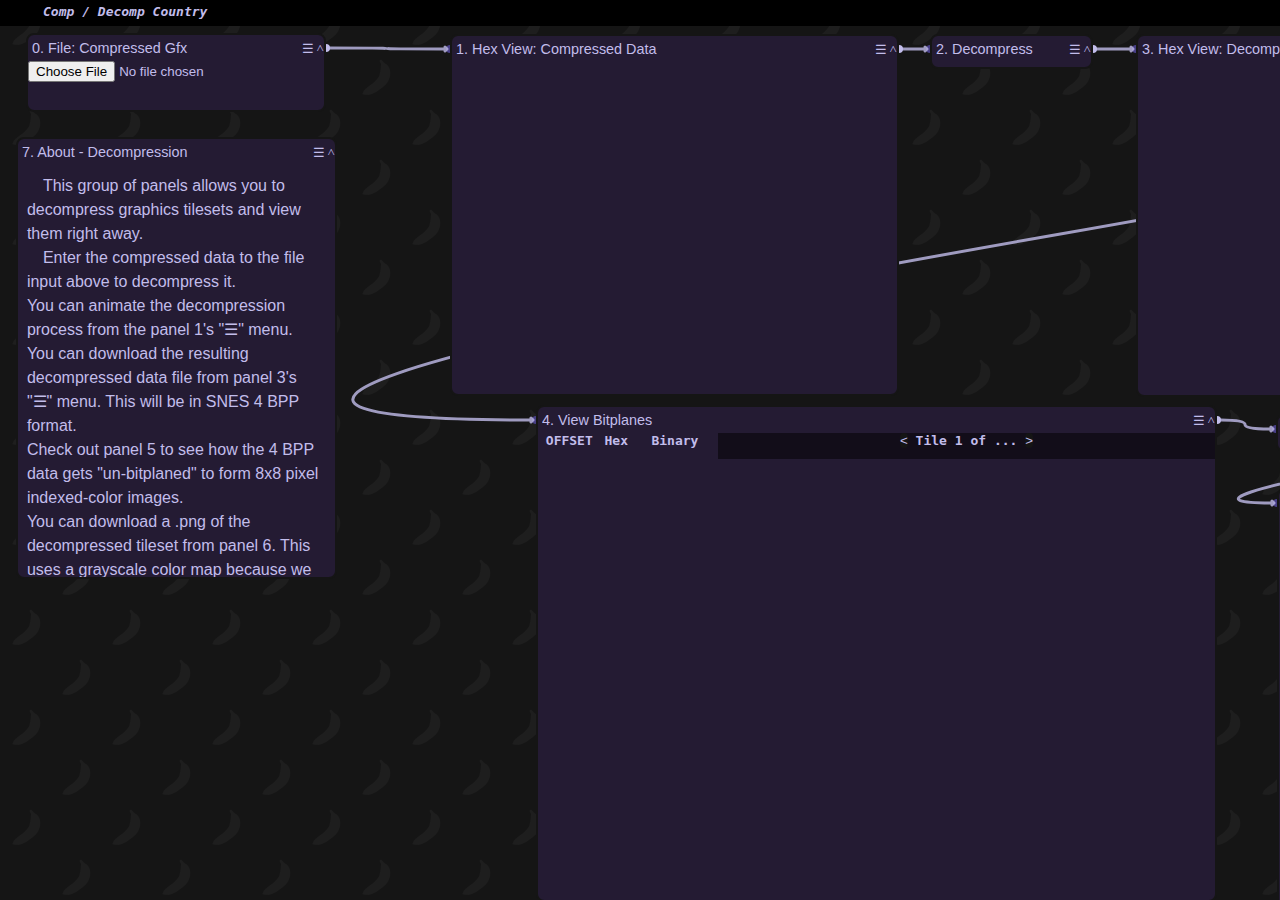
==== decomp.html @ 6cfec035 "Organized and formatted pages." ====
<!DOCTYPE html>
    <html>
<!-- Created 2024-10-23 / Release 0.1 2024-11-21 -->
<head>
  <meta charset="UTF-8">
  <title>Comp/Decomp Country</title>
<meta name="viewport" content="width=device-width, initial-scale=1, maximum-scale=1, user-scalable=no">
<link rel="icon" href="[data-uri]" />

<style></style>

<link href="main.css" rel="stylesheet" />

</head>

<!-- for various string, array/matrix, data interleaving, and formatting functions -->
<script src="utilities.js"></script>

<!-- for various string, array/matrix, data interleaving, and formatting functions -->
<script src="compression.js"></script>

<!-- Our "3D" SVG script, for bitplanes and more -->
<script src="svg3d.js"></script>

<body>

  <svg width="100vw" height="100vh" style="position:absolute;">
    <!-- oooh banana -->
    <pattern id="bananas" x="0" y="0" width="100" height="100" patternUnits="userSpaceOnUse">

      <path d="M 31.320569 9.8309245
      L 30.413647 10.09189
      L 29.443681 10.860836
      L 31.015161 13.924731
      C 31.015161 13.924731 31.004927 23.577975 28.357442 27.540955
      C 24.345802 34.194754 14.06723 38.06018 13.17749 42.554508
      L 12.461772 43.594755
      L 12.830741 44.545085
      L 13.928349 44.462919
      C 13.928349 44.462919 19.274033 46.353958 27.285673 41.191284
      C 35.906603 35.635986 40.6979 30.594415 40.17946 22.063253
      C 39.743683 14.892303 34.150887 13.079305 34.150887 13.079305
      L 31.320569 9.8309245
      z

      M 81.320618 59.830973
      L 80.413696 60.091939
      L 79.44373 60.860885
      L 81.01521 63.92478
      C 81.01521 63.92478 81.004976 73.578023 78.357491 77.541003
      C 74.345851 84.194802 64.067279 88.060229 63.177539 92.554557
      L 62.46182 93.594804
      L 62.83079 94.545133
      L 63.928398 94.462968
      C 63.928398 94.462968 69.274082 96.354007 77.285722 91.191333
      C 85.906652 85.636035 90.697948 80.594464 90.179508 72.063302
      C 89.743731 64.892352 84.150936 63.079354 84.150936 63.079354
      L 81.320618 59.830973
      z" stroke="none" fill="rgb(30, 30, 30)" ></path>
    </pattern>

    <rect x="0" y="0" width="100vw" height="100vh" fill="url(#bananas)"></rect>

  </svg>


  <div class="main" id="main">
    <!-- <div id="animationBottom" class="animationBottom"></div> -->
    <div id="navbar">
      <h4><i style="padding-left:5ch;">Comp / Decomp Country</i></h4>
    </div>

    <div id="workspace_1" class="workspace">
      <div id="panelgrid_1" class="panelgrid"></div>
      <div id="panel_links_1" class="panel_links"></div>
    </div>

  </div>


  <div id="animationTop" class="animationTop"></div>

<!-- for animations (mainly decompression animations) -->
<script src="animation.js"></script>

<!-- for GUI panels and their methods -->
<script src="panels.js"></script>

<script>

//
//   Create the ui and panels
//

let c0 = 2, c1 = 8, c2 = 16, c3=27-2;
let cx = c2*1;
let dx = cx+5;
let d0 = c1-1, d1 = c2-1, d2=c3-1, d3=32;

const workspace1 = new Workspace( document.getElementById("panelgrid_1") );


var links = [];

// input and decompressor
var inputPanel = new FilePanel(workspace1, 1,  3,    c0, d0,  "File: Compressed Gfx");

// hex viewers for comp/decomp
var compHexPanel = new HexPanel( workspace1,  1, 10, c1, d1,  "Hex View: Compressed Data"); // 1
links.push( workspace1.addLink( new Link(inputPanel.outputPorts.out, compHexPanel.inputPorts.in) ) );

var decompressPanel = new ChrDecompressPanel(workspace1, 3,  3,    c0, d0,  "Decompress");
links.push( workspace1.addLink( new Link(compHexPanel.outputPorts.out, decompressPanel.inputPorts.in) ) );

var decompHexPanel = new HexPanel( workspace1,  10, 19, c1, d1,  "Hex View: Decompressed Data"); // 2
links.push( workspace1.addLink( new Link(decompressPanel.outputPorts.out, decompHexPanel.inputPorts.in) ) );

// bitplane viewer
var bitplanePanel = new BitplanePanel( workspace1,   1, 12,    c2, d2, "View Bitplanes");
links.push( workspace1.addLink( new Link(decompHexPanel.outputPorts.out, bitplanePanel.inputPorts.in) ) );


// unbitplane and show tiles
var unbitplanePanel = new UnbitplanePanel( workspace1,   13, 13,    c2, c2+3, "Unbitplane");
links.push( workspace1.addLink( new Link(bitplanePanel.outputPorts.out, unbitplanePanel.inputPorts.in) ) );
var tilesetViewer = new TilesetPanel( workspace1,  15, 19,   c2, d2-1,  "Tileset (8x8 Tiles)");
links.push( workspace1.addLink( new Link( unbitplanePanel.outputPorts.out, tilesetViewer.inputPorts.in) ) );


var decompPipelineText = `\
<div class="text_content" >
  <p>This group of panels allows you to decompress graphics tilesets and view them right away.</p>
  <p>
    Enter the compressed data to the file input above to decompress it. 
    <br>You can animate the decompression process from the panel 1's "☰" menu.
    <br>You can download the resulting decompressed data file from panel 3's "☰" menu. This will be in SNES 4 BPP format.
    <br>Check out panel 5 to see how the 4 BPP data gets "un-bitplaned" to form 8x8 pixel indexed-color images.
    <br>You can download a .png of the decompressed tileset from panel 6. This uses a grayscale color map because we do not yet have a color palette associated with the tiles at this step.
  </p>
  <p>
    <a href="index.html">Back to main page</a>.
  </p>
</div>`;
var descriptionC = new TextPanel( workspace1,  23, 28,    c0, c1+4+2,  "About - Decompression ", decompPipelineText );

workspace1.repositionPanels(`{"0":{"left":26,"top":7,"width":300,"height":75.14999389648438},"1":{"left":450,"top":8,"width":449,"height":358.1499938964844},"2":{"left":930,"top":8,"width":163,"height":31},"3":{"left":1136,"top":8,"width":446,"height":359.1499938964844},"4":{"left":536,"top":379,"width":681,"height":493.2833251953125},"5":{"left":1276,"top":388,"width":180,"height":34},"6":{"left":1277,"top":462,"width":336,"height":415.2833251953125},"7":{"left":16,"top":111,"width":321,"height":437.8500061035156}}`);


</script>

</body>

</html>
---- main.css ----
*{
  margin: 0;
  padding: 0;
  box-sizing: border-box;

}
:root {
  /* --bitplaneViewerTransition: 3s cubic-bezier( 0.33, 0, 0.31, 1 ) 0s;
  --bitplaneViewerTransition2: 2s cubic-bezier( 0.33, 0, 0.31, 1 ) 3s; */
  --bitplaneViewerTransition: 3s cubic-bezier( 0.31, 0, 0, 1 );
  --bitplaneViewerTransition2: 3s cubic-bezier( 0.99, 0, 0.34, 1 );
  --bp0bg: 0;
  --bp0fg: 255;
  --textColor: rgba(248, 248, 248, 1);
  --textColorTransparent: rgba(248, 248, 248, 0);

  /* more accurate... */
  /* --superPurple: rgb(123,91,174);
  --superBlue: rgb(194,189,235);
  --superLightGray: rgb(200,200,200);
  --superGray: rgb(165,165,165);
  --superDarkGray: rgb(86,86,86); */


  /* --superPurple: rgb(33, 24, 46); */
  --superPurple: rgb(36, 27, 51);
  --superBlue: rgb(194,189,235);
  --superLightGray: rgb(200,200,200);
  --superGray: rgb(125, 125, 125);
  --superDarkGray: rgb(21, 21, 21);

  --navbarHeight: 2em;
  --panelHeaderHeight: 2em;
  --panelBorderWidth: 2px;
  /* if we were retaining borders when maximized: */
  /* --maximizedPanelContent: calc(calc(calc(calc(100vh - var(--panelHeaderHeight)) - var(--navbarHeight)) - var(--panelBorderWidth)) - var(--panelBorderWidth)); */
  /* but since we're not (currently): */
  --maximizedPanelContent: calc(calc(100vh - var(--panelHeaderHeight)) - var(--navbarHeight)); 
}

body{

  /* background: rgb(35, 35, 35); */
  background: var(--superDarkGray);
  /*background: linear-gradient(#aaaa11, #aa11aa); */

  /* background: linear-gradient(yellow, magenta); */
  /* color: rgb(59, 172, 98); */
  color: var(--superBlue);
  font-family: monospace;
  overflow: hidden;
  position: relative;
}

h3{
  margin:1ch;

  font-size: 1.2em;;
}

h4{
  margin:0.5ch;
  /* font-size: 1.2em;; */
}


a{text-align: center;}
g{overflow: visible}
input{
  cursor:pointer;

}
button{
  /* margin: 1ch;
  padding: 3px; */
  /*
  background-color: rgb(50,50,50); */

  background-color: var(--superDarkGray);

  color: var(--superBlue);
  border:none;
  border-radius: 5px;
  cursor:pointer;
}

#main{
  position:absolute;
    display: flex;
    flex-grow: 1;
    justify-items: stretch;
    flex-direction: column;
    width: 100vw;
    height: 100vh;
    overflow: hidden;
    /* perspective is useful if we're moving around stuff (workspaces) in 3D */
    perspective: 50px;
}
#animationBottom{
  position: relative;
  width: 100vw;
  height:100vh;
}
#animationTop{
  pointer-events: none;
  position: relative;
  width: 100vw;
  height:100vh;
  perspective: 100vw;
  perspective-origin:50% 200%;
  z-index: 100;
}

/* should only be one navbar in this app? */
#navbar{
    height: var(--navbarHeight);
    width: 100%;
    background-color: black;
    display: flex;
    flex-shrink: 0;
    overflow: hidden;
    z-index: 200; /* arbitrary... */
}

.workspace{
  position: absolute;
  padding-top: var(--navbarHeight);
  width: 0;
  height: 0;
  font-size: 1em;
  /* display: grid;
  grid-template-columns: repeat(32, 1fr);
  grid-template-rows: repeat(28, 1fr);
  grid-auto-flow: row; */

  overflow: visible;

    /* position: absolute;
    
    transform-origin: center center; */
}
/* if we want to "hide" a workspace, could do something like this: */
.workspace_sent_to_background{
  transform: translateZ(-30px);
  filter: brightness(0.5) opacity(0.5);
}

.panelgrid{
  /* old settings*/
    position: relative;
    display: grid;
    width: 100%;
    height: 100%;
    grid-template-columns: repeat(32, 1fr);
    grid-template-rows: repeat(28, 1fr);
    grid-auto-flow: row;
    /* overflow: hidden; */

      /* position: absolute;
      overflow: visible;
      left: 50%;
      top: 50%; */
    /* margin-left:-50%;
    margin-top:-50%; */

}


.checker{
    background-color: rgb(66, 12, 12);
    z-index: -7;
}

/* grid version... */
/* .panel_outer{
    display: flex;
    grid-row-start: 1;
    grid-row-end: 14;
    background: none;
    border-radius: 7px;
    overflow: hidden;
    overflow-x: visible;
    overflow: visible;
    justify-content: center;

} */
/* draggable version... */
.panel_outer{
    --edge: 10px;
    position: absolute;
    display: grid;
    /* grid-template-columns: 0.5em auto 0.5em;
    grid-template-rows: 0.5em auto 0.5em; */
    grid-template-columns: var(--edge) auto var(--edge);
    grid-template-rows: var(--edge) auto var(--edge);
    background: none;
    /* border: 1px solid blue; */
    border-radius: 7px;
    overflow: hidden;
    overflow-x: visible;
    overflow: visible;
    justify-content: center;
    /* overflow-y: scroll; */
    /* max-height: 20em; */
}

.panel_edge{
  /* background-color: rgba(255,0,0,0.5); */
}

/* Global classes used by all panels */

.panel_inner{

    /* background-color: rgba(7, 7, 80, 0.5); */
    border: var(--panelBorderWidth) solid var(--superDarkGray);
    /* background-color:rgb(17, 11, 15); */
    background-color: var(--superPurple);
    border-radius: 8px;
    justify-self: center;
    overflow: hidden;
    grid-column: 1 / -1;
    grid-row: 1 / -1;

    /* display: grid;
    align-items: stretch;
    grid-template-rows: 3em 1.5em 1fr;
    grid-template-rows: 3em 1fr; */

    /* grid-template-columns: 2fr 16fr 0fr;
    transition:  var(--bitplaneViewerTransition); */
    /* box-shadow: 1em 1em black; */
    transition: grid-template-rows 2s ease;
    /* height: minmax(max-content, 20em); */
    /* max-height: 800px; */
    height: max-content;

    display: grid;
    grid-template-columns: 1fr;
    /* rows might be different for some panel types */
    grid-template-rows: var(--panelHeaderHeight)px 1fr;
}
.panel_inner_maximized{  
  border: 0px solid var(--superDarkGray);
  border-radius: 0px;
}
/* when we look "under the hood" to see the underlysing data, settings, and function definitions
(if we ever implement that... */
.panel_inner_lifted_hood{
  transition: 3s;
  transform: rotateX(90deg);
  transform-origin: center top 0px;
}
/* .panel_inner::after{
  background-color: yellow;
  margin-left: 20px;
  width: 500px;
  height: 300px;
  display: block;
} */


.collapser{
  cursor:pointer;
  text-align: center;
}
.collapser_collapsed{
  transform: rotateX(180deg);
  transition: transform 1s ease 0s;;
}

.panel_menu{
  /* display: grid; */
  grid-row: 2;
  grid-column: 1;
  z-index: 1;
  /* background-color: rgba(12, 12, 59, 0.8); */

  background-color: var(--superGray);
  display: flex;
  /* margin and padding cause weird overflow issues...? */
  /* margin-top: 2em;
  margin-bottom: 2em; */
  overflow-y: auto;
  font-family: Arial, Helvetica, sans-serif;
  display: flex;
  flex-direction: column;


  /* initial, unopened */
  z-index: -1;
  opacity: 0;
  height: 0;
  pointer-events: none;
}

.panel_menu_opened{
  z-index: 10;
  opacity: 1;
  height: max-content;
  pointer-events: all;
}

.panel_menu_button{
  cursor:pointer;
  text-align: center;

}
.panel_menu_button_opened{
  /* border-left: 2px solid white;
  border-top: 2px solid white; */
  z-index: 10;
  border-radius: 6px 6px 0px 0px;
  /* background-color: rgba(12, 12, 59, 0.8);
   */
  background-color: var(--superGray);
}

.panel_header{
    /* height: 2em; */
    height: var(--panelHeaderHeight);
    /* background-color: rgb(5, 20, 5); */
    display: grid;
    grid-template-columns: auto 2ch 1ch;
    /* flex-direction: row; */
    /* justify-content: space-between; */
    align-items: center;
    grid-area: 1 / 1 / 2 / -1;
    overflow: hidden;
    cursor: move;
    /* transition:  var(--bitplaneViewerTransition); */
}
.panel_header > div{

  height: 100%;
  align-content: center;
}

.panel_content{

  display: grid;
  /* grid-template-columns: 2fr repeat(16, 1fr);
  grid-area: 2 / 1 / 3 / -1; */
  grid-column: 1 / -1;
  grid-row: 2 / 3;
  /* allows scrolling */
  /* overflow-y: auto;  */
  overflow-y: hidden;
  overflow-x: hidden;
}
/* for when the menu is open */
.panel_content_disabled{
  /* pointer-events: none; */
  filter:blur(1px);
}
.panel_header_title{

  margin:0.5ch;
  /* margin-right: 2ch; */
  font-size: 0.9em;;
  font-family:Arial, Helvetica, sans-serif;
  /* note: using nowrap and overflow:hidden so the title doesn't
    wrap and increase the height of the header,
    which causes issues with maximizing panels. */
  text-wrap-mode: nowrap;
  overflow: hidden;
}


/* panel type -specific classes */


.bitplane_header{
    /* height: 2em; */
    /* background-color: rgb(20, 40, 20); */
    display: flex;
    flex-direction: row;
    justify-content: space-between;
    align-items: center;
    grid-area: 1 / 1 / 2 / -1;
    transition:  var(--bitplaneViewerTransition);
}

.panel_inner_bitplane{
  /* grid-template-columns: 2fr 16fr 0fr; */
}



.panel_inner_tileset{

  /* grid-template-rows: 3em 1fr; */
  grid-template-columns: 1fr;
  /* overflow: hidden; */
}

.tileset_content{
  display: flex;
  /* display: grid;
  place-content: stretch; */
  display: grid;
  flex-direction: row;
  flex-wrap: wrap;
  width: 100%;
  grid-template-columns: repeat(4, 1fr);
  overflow-y: scroll;
  /* align-content: stretch; */
  scroll-snap-type: both proximity;
}
.levelMap_content{
  display: grid;
  /* display: grid;
  place-content: stretch; */
  grid-auto-flow: column;
  grid-template-rows: repeat(16, 8ch);
  flex-wrap: wrap;
  height: 100%;;
  overflow-x: auto;
  overflow-y: auto;
  /* align-content: stretch; */
  scroll-snap-type: both proximity;
}
/* for wrapper of <canvas> element */
.tile_wrapper{
  flex-grow: 1;
  flex-shrink: 0;
  aspect-ratio: 1 / 1;
  display: grid;
  grid-template-columns: 1fr;
  grid-template-rows: 1fr;
  /* width: 6.25%; 
  width: 25%; */
}
/* for actual <canvas> element */
.tile_item{
  /* max-width: 100%;
  min-height: 100%; */
  aspect-ratio: 1 / 1;
  image-rendering: pixelated;
  border: 1px solid rgba(255,0,0,0.25);
}

.tile_item_selected{
  border: 2px solid rgba(0, 0, 255, 0.75);
}

.metatile_wrapper{

  flex-grow: 1;
  aspect-ratio: 1 / 1;
  /* width: 10ch; */
  /* height: 10ch;  */
  /* display: grid;
  grid-template-columns: repeat(4, 1fr);
  grid-template-rows: repeat(4, 1fr);
  place-items: stretch;
  grid-gap: 0; */
  aspect-ratio: 1 / 1;
  image-rendering: pixelated;
  border: 1px solid rgba(0,255,0,0.5);

}
.metatile_wrapper_viewer{
  display: grid;
  grid-template-columns: repeat(4, 1fr);
  grid-template-rows: repeat(4, 1fr);
  place-items: stretch;
  grid-auto-flow: row;
  grid-gap: 0;
}
.metatile_subtile_overlay{
  border: 1px solid rgba(127,127,127,0.5);
}
.level_metatile_wrapper{
  flex-grow: 1;
  aspect-ratio: 1 / 1;
  width: 8ch;
  height: 8ch;
  aspect-ratio: 1 / 1;
  image-rendering: pixelated;
  border: 1px solid rgba(0,255,0,0.5);
}

.panel_inner_palette{
  /* grid-template-rows: 3em 1fr; */
  grid-template-columns: 1fr;

}
.palette_content{
  /* display: flex; */
  display: grid;
  grid-template-columns: repeat(16, 1fr);
  flex-direction: row;
  flex-wrap: wrap;
  width: 100%;
  /* width: 20em; */
  /* overflow-y: scroll; */
  align-content: stretch;
  place-content: stretch;
  scroll-snap-type: both proximity;
}
.color_item{
  flex-grow: 1;
  /* aspect-ratio: 1 / 1; */
  /* width: 5ch; */
  background-color: rgba(0,0,0,0);

  box-sizing: border-box;
  /* width: 2ch; */
}
/* when we select this palette */
.color_item_selected{
  box-sizing: border-box;
  border-top: dashed 3px rgba(255, 255, 0, 0.75);
  border-bottom: dashed 3px rgba(255, 255, 0, 0.75);
}

.color_label{
  text-shadow: 1px 1px 0px black, -1px -1px 0px black;
  color: rgba(255, 255, 255, 0.75);;
  pointer-events: none;
}


.fileButton{}
.byteWidthButton{}

.seekButtons{
  background-color: rgba(0,0,0,0.5);
}
.seekTileUpButton{}
.seekTileDownButton{}



.hex_header{
  
  display: grid;
  grid-template-columns: subgrid;
  grid-template-rows: 100%;  
  grid-column: 2 / -2;
  font-weight: 900;
  overflow: hidden;
}

.hex_header_bitplane{
  
  display: grid;
  grid-template-columns: subgrid;
  grid-template-rows: 1fr;  
  grid-column: 1 / -1;
  font-weight: 900;
  overflow: hidden;
}

.hex_header > div{
  text-align: center;
}

/* labels across the top header:  */
.hex_header_offset{
  display: grid;
  place-items: stretch;
  grid-row: 1 / 2;

}

.hex_content{

    /* background-color: rgba(23, 23, 23, 1); */
    display: grid;
    /* position: relative; */
    /* grid-area: 3 / 1 / 4 / 5;

    grid-auto-flow: row;
    grid-template-columns: 18fr 0fr; */
    grid-column: 1 / -1;
    /* grid-row: 3 / 4; */
    grid-template-columns: subgrid;
    /* grid-template-rows: 100%; /*HACK: assumes viewing only 32 bytes */
    /* grid-template-rows: 1fr; */
    /* grid-template-columns: subgrid; */
    scrollbar-gutter: stable;

    /* transition: var(--bitplaneViewerTransition); */

    /* scroll-snap-type: mandatory; */
    scroll-snap-points-y: repeat(100%);
    scroll-snap-type: both proximity;

    overflow-y: auto;
    overflow-x: hidden;

    /* transition: grid-template-rows 1s ease; */
}
.hex_content_bitplane{
  grid-column: 1 / -1;
  grid-template-rows: 100%; /*HACK: assumes viewing only 32 bytes */
  font-size: 0.8em;
  scrollbar-gutter: unset;
}

.byte_group{
  /* position:absolute; */
  /* width: 100%; */
  display:grid;  
  
  grid-auto-flow: row;
  grid-auto-rows: 1fr;

  grid-template-columns: subgrid; 
  /* grid-column: 1 / -1; */
  grid-column: 2 / -2;

}
.right_group{
  grid-column: -1;
}
.right_group > div{
  width:100%;
}
.byte_container{
  align-content: center;
}
.byte_container > div{
  place-items: center;
}

.g32_plain{
  display:grid;
  grid-template-columns: 2fr repeat(16, 1fr) 0fr 0fr;
  grid-template-rows: 2em 2em;
  height: 4em;
}

.g32l{
    scroll-snap-align: start;
    display: grid;
    grid-column: 1 / 2;
    grid-row: 1;
    grid-template-columns: subgrid;
    grid-auto-flow: row;
    align-items: start;
    justify-items: center;
  min-width:fit-content;
    /* position: relative; */
}

.g32r{
    scroll-snap-align: start;
    display: grid;
    grid-column: 2 / 3;
    grid-row: 1;
    grid-template-columns: subgrid; 
    grid-auto-flow: row; 
    align-items: start;
    justify-items: center;
  min-width:fit-content;
    /* position: relative; */
}
.g32_item{
  /* position:absolute;
  transform-origin: center;
  transform: translate(-50%,-50%); */
}
.g32l_offset_sometimes{}
.g32l_offset_sometimes_b16{opacity:0;}
.g32l_offset_sometimes_b1{opacity:1;}

.g32b{
    scroll-snap-align: start;
    display: grid;
    grid-column: 3 / 4;
    grid-row: 1;
    grid-template-columns: subgrid;
    grid-auto-flow: row;
    align-items: start;
    justify-items: center;
    overflow: hidden;
    /* position: relative; */
}

.g32bg{
  display: grid;
  grid-column: 1 / 4;
  grid-row: 1;
  grid-template-columns: 1fr;
  grid-template-rows: repeat(32, 1fr);
  grid-auto-flow: row;
}
.g32bg_row{
  width: 100%;
  height:100%;
}
.g32bg_b16{
  opacity:0;
}
.g32bg_b1{
  opacity:1;
}

/* .g32b{
  display: grid;
  grid-column: 3 / 4;
  grid-template-rows: repeat(32, 1fr);
  grid-template-columns: 1fr;
  grid-template-columns: subgrid;
  overflow: hidden;
  min-height: 0;
  align-items: center;
} */

.g32s{
    grid-column: -1;
    grid-template-columns: subgrid;
    overflow: hidden;
    /* overflow: visible; */
    /* keep this; somehow prevents weird unnecessary scrollbar: */
    /* content-visibility: auto;  */
    /* margin-left: -1ch; */
}
.g32s_b16{
  opacity:0;
}
.g32s_b1{
  opacity:1;
}




.bpsvg{
  height:100%;
  /* width: 100%; */
  overflow: visible;
  /* width: 0; */
}



.byteHex{
  direction: ltr;
  align-items: center;
  text-align: center;
  background-color: rgba(0, 0, 0, 0.25);
  width: 100%;
  height: 100%;
  /* transition: var(--bitplaneViewerTransition2); */
}



.hex_header_labels_left{
  display: grid;
  /* place-items: stretch; */
  grid-row: 1 / 2;
  grid-column: 2 / 3;
  grid-template-columns: repeat(16, 1fr);
  grid-template-rows: 1fr;
  /* place-self: stretch; */
  opacity: 1;
  /* transition: var(--bitplaneViewerTransition2) */
}


.hex_header_labels_right{
  display: grid;
  /* place-items: stretch; */
  grid-row: 1 / 2;
  grid-column: 3 / 4;
  grid-template-columns: 1fr;
  grid-template-rows: 1fr;
  /* place-self: stretch; */
  min-width: 0;
  overflow: hidden;

}
/* .hex_header_labels_right_b16{

  width: 0%;
  opacity: 0;
}
.hex_header_labels_right_b1{

  width: 100%;
  opacity: 1;
} */
/*
.hex_base_labels{
  display: grid;
  place-items: stretch;
  grid-row: 1 / 2;
  grid-column: 2 / 3;
  grid-template-columns:2fr 4fr;
  place-self: stretch;

  opacity: 0;

}
.hex_header_base_label_b16{

  width: 0%;
  opacity: 0;
}
.hex_header_base_label_b1{

  width: 100%;
  opacity: 1;
}
*/
/*

.byteBin{
  direction: ltr;
  opacity: 0;
  align-items: center;
  text-align: right;
  width: 0%;
  overflow: hidden;
}
.byteBin_b16{
  width: 0%;
  opacity: 0;
}
.byteBin_b1{
  width: 100%;
  opacity: 1;
}

*/

/*

classes for bitplane animation
(in order of expanding from 16-wide to 1-wide)

*/

/* 0 */
.g32{
  display: grid;
  grid-column: 1 / -1;
  grid-template-rows: 1fr;

}
.g32_b16{
  grid-template-columns: subgrid;
  /* height: 4em; */
}
.g32_b1{
  grid-template-columns: subgrid;
  height: 100%;
}


/* 1 */
.hex_header_offset_label{
  /* width:0; */
  overflow: hidden;
}
.hex_header_offset_label_b16{
  opacity: 1;
}
.hex_header_offset_label_b1{
  opacity: 0;
}


/* 2 */
.g32r_b16{
  grid-column: 2 / -1;
}
.g32r_b1{
  grid-column: 2 / 3;
}

/* 3 */
.byteOffsetPrefix{
  direction: rtl; /* doing weird stuff so it overflows to the left */
  color: white;
  opacity: 0;
  width: 0;
  /* transition: var(--bitplaneViewerTransition2); */
}
.byteOffsetPrefix_b16{
  opacity: 0;
}
.byteOffsetPrefix_b1{
  opacity: 1;
}


/* 4    and   6  */
/* panel_content goes here */
.panel_content_b16{
  grid-template-rows: 1.5em 1fr; /* this attr is the only one custom to bitplane viewer */
  grid-template-columns: 7ch 16fr 0fr 0fr;
}
.panel_content_intermediate{
  grid-template-rows: 3em 1.5em 1fr; /* this attr is the only one custom to bitplane viewer */
  grid-template-columns: 3fr 1fr 3fr 0fr;
}
.panel_content_b1{
  grid-template-rows: 2em 1fr; /* this attr is the only one custom to bitplane viewer */
  grid-template-columns: 8ch 4ch 11ch 1fr;
}
/* also 4 */
.hex_header_base_label_b16{
  /* width: 0%; */
  opacity: 0;
}
.hex_header_base_label_b1{
  /* width: 100%; */
  opacity: 1;
}
/* also 4 */
.byteBin{
  /* direction: ltr;
  opacity: 0;
  align-items: center;
  text-align: right;
  width: 0%;
  overflow: hidden; */
  min-width: 0;
  min-height: 0;
}
.byteBin_b16{
  opacity: 0;
  width: 0%;
  /* width: 0;
  height: 0;
  overflow: hidden; */
}
.byteBin_b1{
  width: 100%;
  opacity: 1;
}

/* 5 */

.byte_b16{

}
.byte_b1{

}
.byte_by16RowEven{
  background-color: rgba(86, 86, 86, 0.35);
}
.byte_by16RowOdd{
  background-color: rgba(0,0,0,0.35);
}
/* here we would have all 64 .byte_valueXX classes...? */
.fg_bp0{
  --bg: 0;
  --fg: 255;
  /* background-color: rgb(  var(--bg), var(--bg), var(--bg)  ); */
  color: rgb(  var(--fg), var(--fg), var(--fg) );
}
.fg_bp1{
  --bg: 85;
  --fg: 255;
  /* background-color: rgb(  var(--bg), var(--bg), var(--bg)  ); */
  color: rgb(  var(--fg), var(--fg), var(--fg) );
}
.fg_bp2{
  --bg: 170;
  --fg: 0;
  /* background-color: rgb(  var(--bg), var(--bg), var(--bg)  ); */
  color: rgb(  var(--fg), var(--fg), var(--fg) );
}
.fg_bp3{
  --bg: 255;
  --fg: 0;
  /* background-color: rgb(  var(--bg), var(--bg), var(--bg)  ); */
  color: rgb(  var(--fg), var(--fg), var(--fg) );
}
.bg_bp0{
  --bg: 0;
  --fg: 255;
  background-color: rgb(  var(--bg), var(--bg), var(--bg)  );
  color: rgb(  var(--fg), var(--fg), var(--fg) );
}
.bg_bp1{
  --bg: 85;
  --fg: 255;
  background-color: rgb(  var(--bg), var(--bg), var(--bg)  );
  color: rgb(  var(--fg), var(--fg), var(--fg) );
}
.bg_bp2{
  --bg: 170;
  --fg: 0;
  background-color: rgb(  var(--bg), var(--bg), var(--bg)  );
  color: rgb(  var(--fg), var(--fg), var(--fg) );
}
.bg_bp3{
  --bg: 255;
  --fg: 0;
  background-color: rgb(  var(--bg), var(--bg), var(--bg)  );
  color: rgb(  var(--fg), var(--fg), var(--fg) );
}


/*
end of animation classes
 */




.panel_inner_text{
  /* grid-template-rows: 3em 1fr; */
  grid-template-columns: 1fr;
  max-height: 100px;
}
.text_content{
  width: 100%;
  height: 100%;
  /* max-height: 15em; */
  /* height: 20em;  */
  /* font-size: 0.8em; */
  overflow-y:auto;
  overflow-x:hidden;
  font-family:Arial, Helvetica, sans-serif;
  line-height: 1.5em;
  padding: 1ch;

}
p{
  text-indent: 4ch;
  text-indent: 1em;
}
ul{
  margin-left: 3ch;
}
ol{
  margin-left: 3ch;
}



.byte{
  grid-column: span 9;
  place-content: center;
  place-items: center;
  text-align: center;
}

/* NEW simplified hex viewer classes */
.hex_panel_content{
  grid-template-rows: 1.5em 1fr;
  grid-template-columns: 2fr repeat(16, 1fr) 0fr;
  /* scrollbar-gutter: stable; */
}
.hex_panel_content_32wide{
  grid-template-columns: 2fr repeat(16, 1fr) 0fr repeat(16, 1fr) 0fr;
}
.hex_header_new{
  display: grid;
  grid-template-columns: subgrid;
  /* grid-template-rows: subgrid;   */
  grid-column: 1 / -1;
  font-weight: 900;

}
.hex_new_top_labels{
  display: grid;
  grid-template-columns: subgrid;
  grid-template-rows: subgrid;
  grid-template-rows: 100%;
  grid-column: 2 / -2;
  overflow: hidden;
  user-select: none;

}
.hex_g4096{
  display: grid;
  grid-template-columns: subgrid;
  grid-column: 1 / -1;
  height: max-content;
}
.hex_g256{
  display: grid;
  grid-template-columns: subgrid;
  grid-column: 1 / -1;
  height: 512em;
  /* This doesn't work very well, makes columns weird */
  /* content-visibility: auto; */

  height: max-content;
}
.hex_g32{
  display: grid;
  grid-template-columns: subgrid;
  grid-column: 1 / -1;

  height: max-content;
}
.hex_g32l{
  display: grid;
  grid-template-columns: 1fr;
  grid-column: 1;
}
.hex_g32lr{
  display: grid;
  grid-template-columns: subgrid;
  grid-column: 1 / -2;
}

.hex_g32r{
  display: grid;
  grid-template-columns: subgrid;
  grid-column: 2 / -2;
}
.hex_cell{
  /* place-self: center;   */
  /* height: 2em; */
  align-content: center;
  text-align: center;

}
.hex_byte{
  /* place-self: center;
  height: 2em;
  align-content: center; */
}
.new_offset{
  min-width: 0;
  user-select: none;
}
.new_offet_middle{
  width: 100%;
  overflow: hidden;
}


.decomp_animation_details{
  display: grid;
  grid-template-rows: 1fr;
  position: absolute;
  place-items:center;
  place-content: center;
  border-radius: 2ch;
  transform-origin: right;
  right: 100%;
  z-index: 100;
  white-space: nowrap;
  /* border: 2px solid white; */
}

.decomp_animation_details_item{
  /* min-width: 0;
  min-height: 0; */
  overflow: hidden;
  height: 100%;
  width: 100%;
  text-align: center;
  align-content: center;
  /* box-sizing: border-box; */
  /* font-family: Arial, serif; */
  display: flex;
  flex-direction: row;
  align-items: center;
  justify-content: space-between;
  /* justify-content: stretch; */
}
.notBubble{
  /* padding-left:1ch;
  padding-right:1ch; */
  text-align: center;
  height: 100%;
  align-content: center;
}
.bubbleCell{
  border-radius: 2ch;
  border: 2px solid;
  /* padding-left:1ch;
  padding-right:1ch; */
  text-align: center;
  height: 100%;
  align-content: center;
  box-sizing: border-box;
}
.bubbleCellOne{
  border-radius: 2ch;
  border: 2px solid;
  width: 100%;
  height: 100%;
  text-align: center;
  align-content: center;
  box-sizing: border-box;
}
@keyframes bulge{
  0%{
    font-size: 100%;
  }
  25%{
    font-size: 240%;
  }
  66%{
    font-size: 90%;

  }
  100%{
    font-size:100%;
  }
}
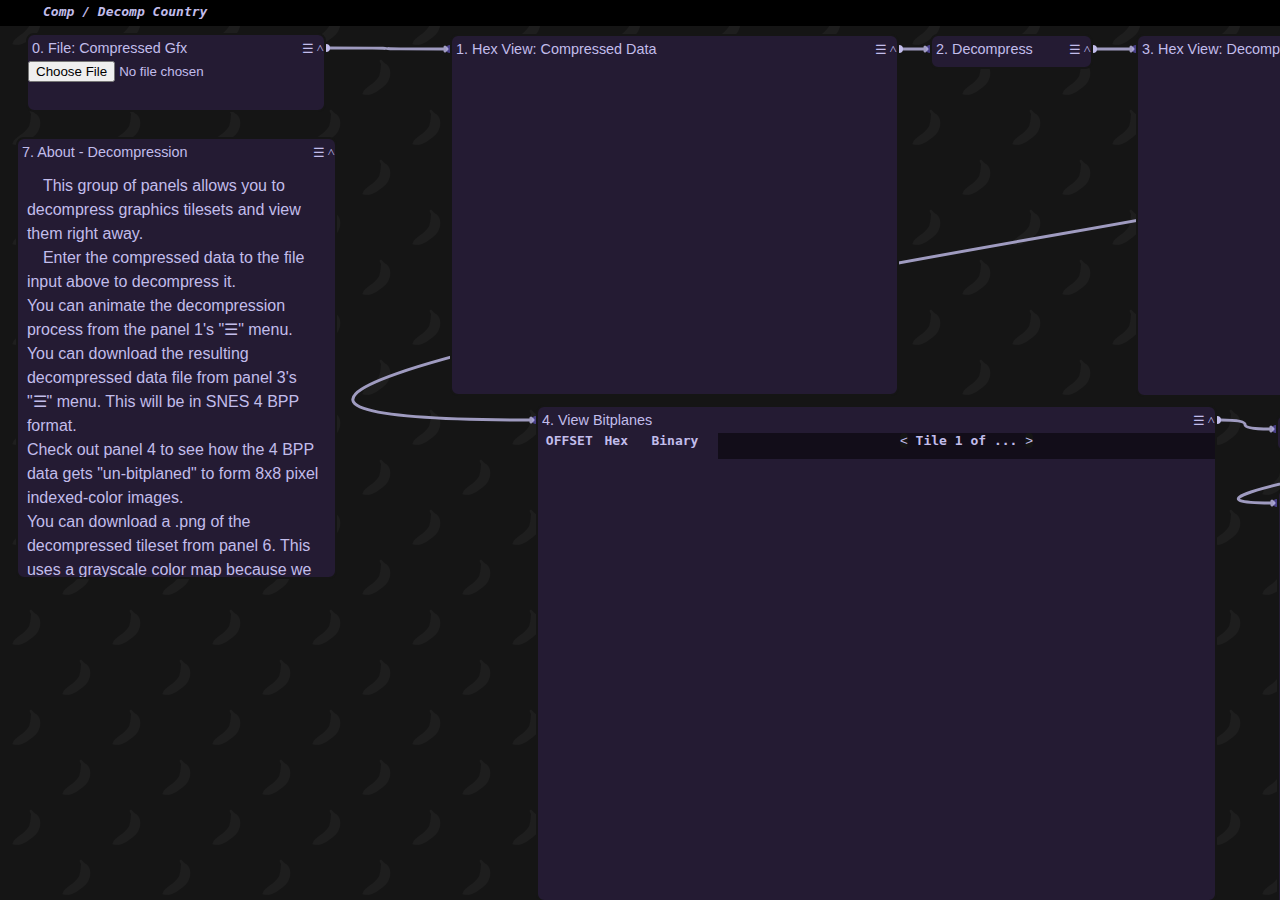
==== commit 60457aae: "Typo." ====
--- a/decomp.html
+++ b/decomp.html
@@ -134,7 +134,7 @@
     Enter the compressed data to the file input above to decompress it. 
     <br>You can animate the decompression process from the panel 1's "☰" menu.
     <br>You can download the resulting decompressed data file from panel 3's "☰" menu. This will be in SNES 4 BPP format.
-    <br>Check out panel 5 to see how the 4 BPP data gets "un-bitplaned" to form 8x8 pixel indexed-color images.
+    <br>Check out panel 4 to see how the 4 BPP data gets "un-bitplaned" to form 8x8 pixel indexed-color images.
     <br>You can download a .png of the decompressed tileset from panel 6. This uses a grayscale color map because we do not yet have a color palette associated with the tiles at this step.
   </p>
   <p>
